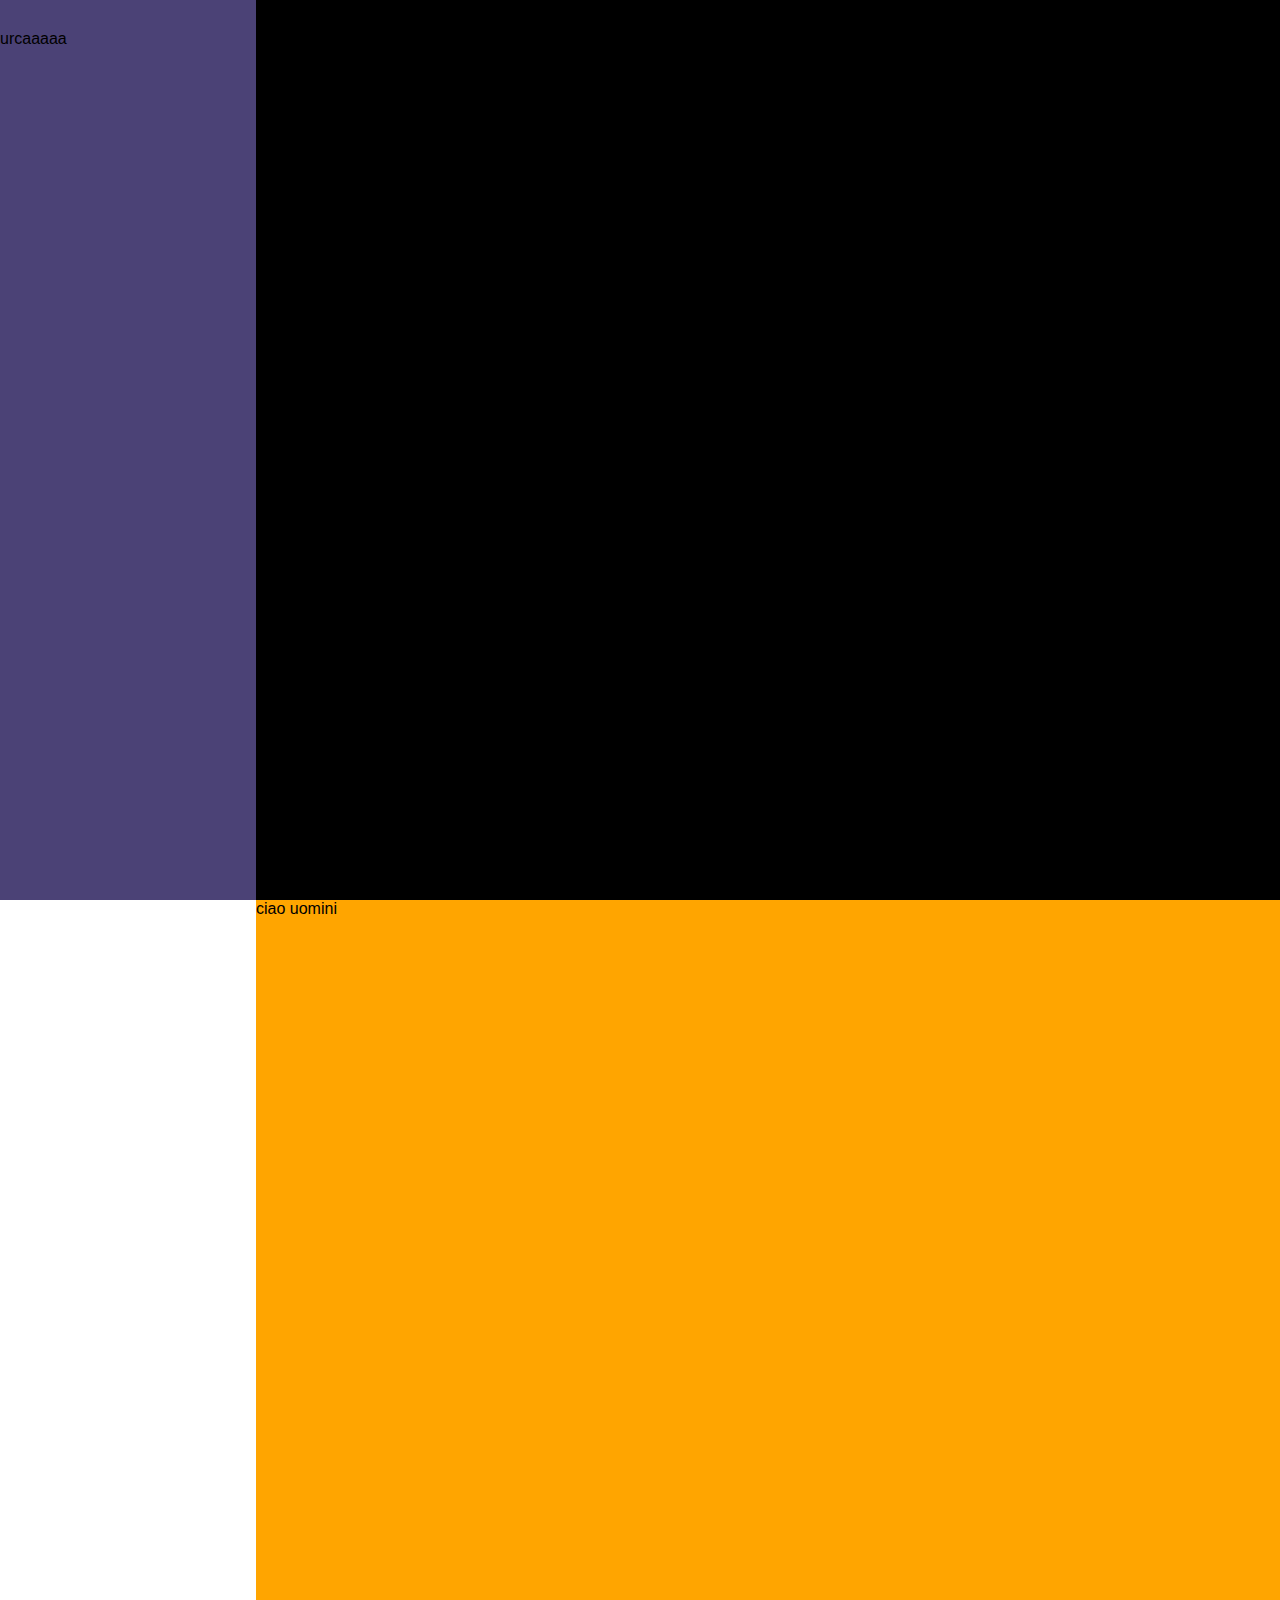
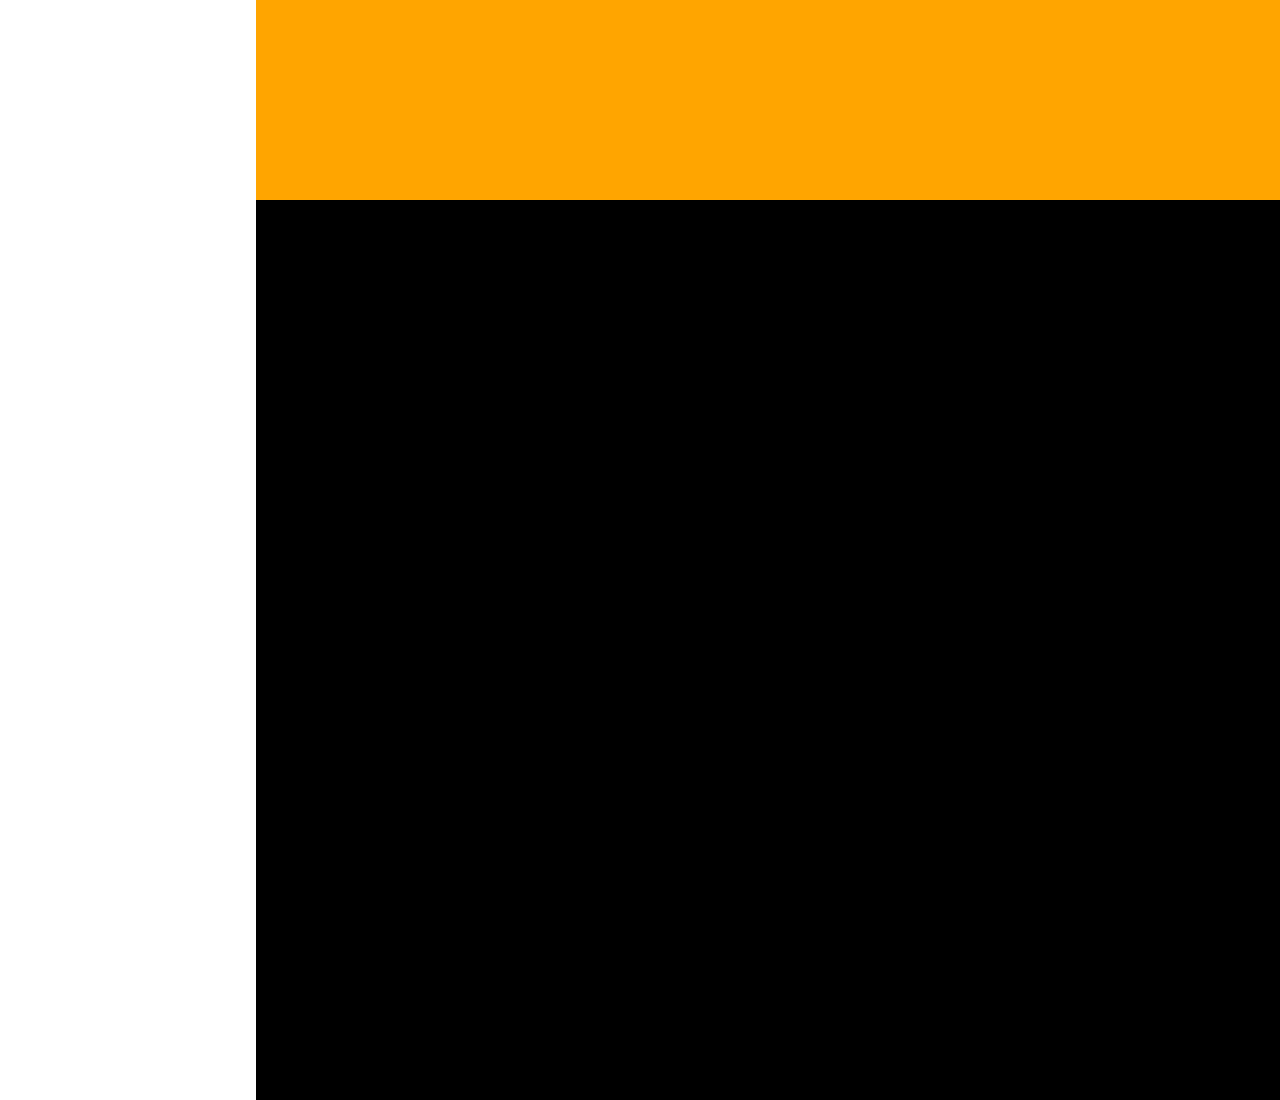
==== progetto html/prova.html @ 9f009034 "2 commit" ====
<html>
    <head>
        <title>porco</title>
        <link rel="stylesheet" href="css/styles_prove.css">
    </head>





    <body>
    
    <div class="wraper">
    <div class="hero_1">ciao bambini</div>
    <div class="hero_2">ciao uomini</div>
    <div class="side_bar">urcaaaaa</div>
    <div class="hero_1">diamine</div>
    </div>
    </body>




</html>
---- progetto html/css/styles_prove.css ----
*{
    border: 0;
    padding: 0;
    margin: 0;
    box-sizing: border-box;
    list-style: none;
    text-decoration: none;
    font-family:  Arial, Helvetica, sans-serif
}
    
    
    .wraper{
        display:block;
        position: relative;
    }

    .wraper .side_bar{
        position:fixed;
        width: 20%;
        height: 100%;
        background-color: #4b4276;
        padding: 30px 0;
    }

    .wraper .hero_1{
       
        height: 100%;
        width: 80%;
        background-position: center;
        
        background-size: cover;
        position: relative;
        background-color:  black;
        float: right;
    }
     .wraper .hero_2{
       
        height: 100%;
        width: 80%;
        background-position: center;
        
        background-size: cover;
        position: relative;
        background-color: orange;
        float: right;
    }
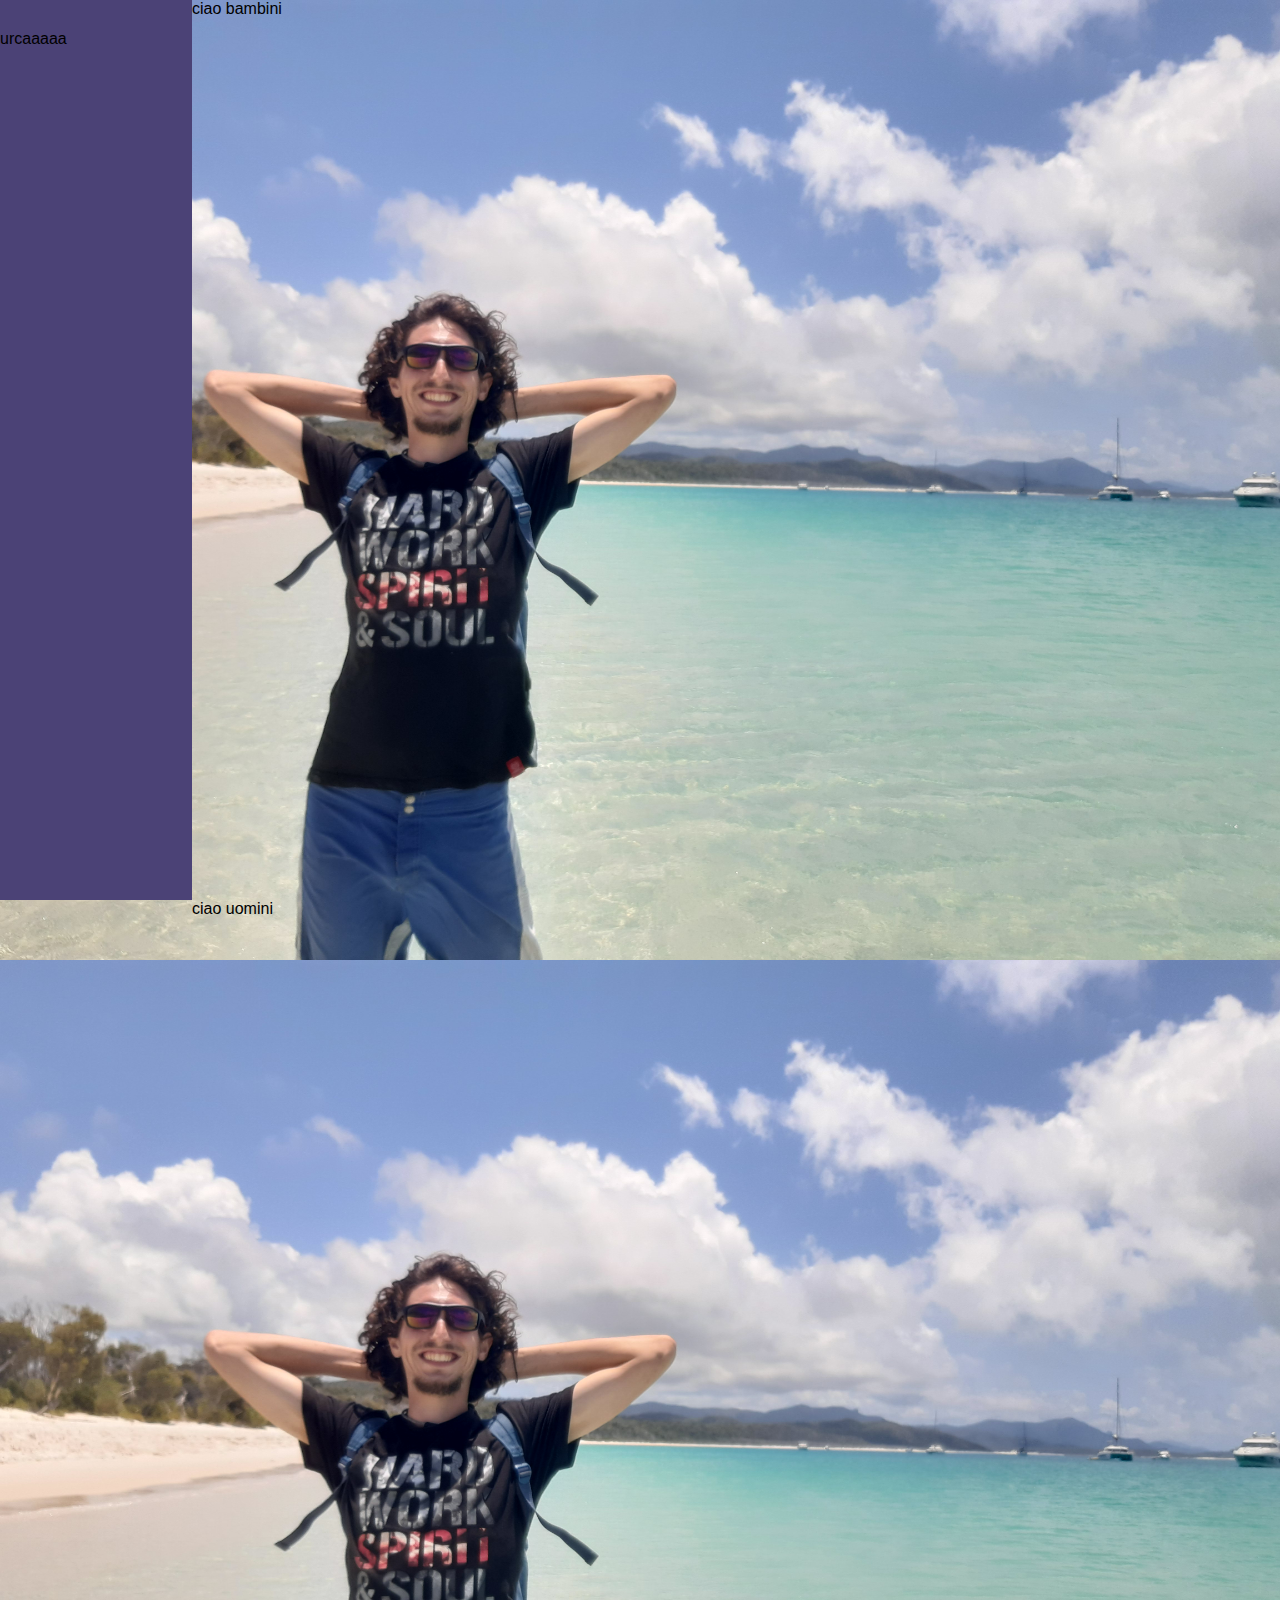
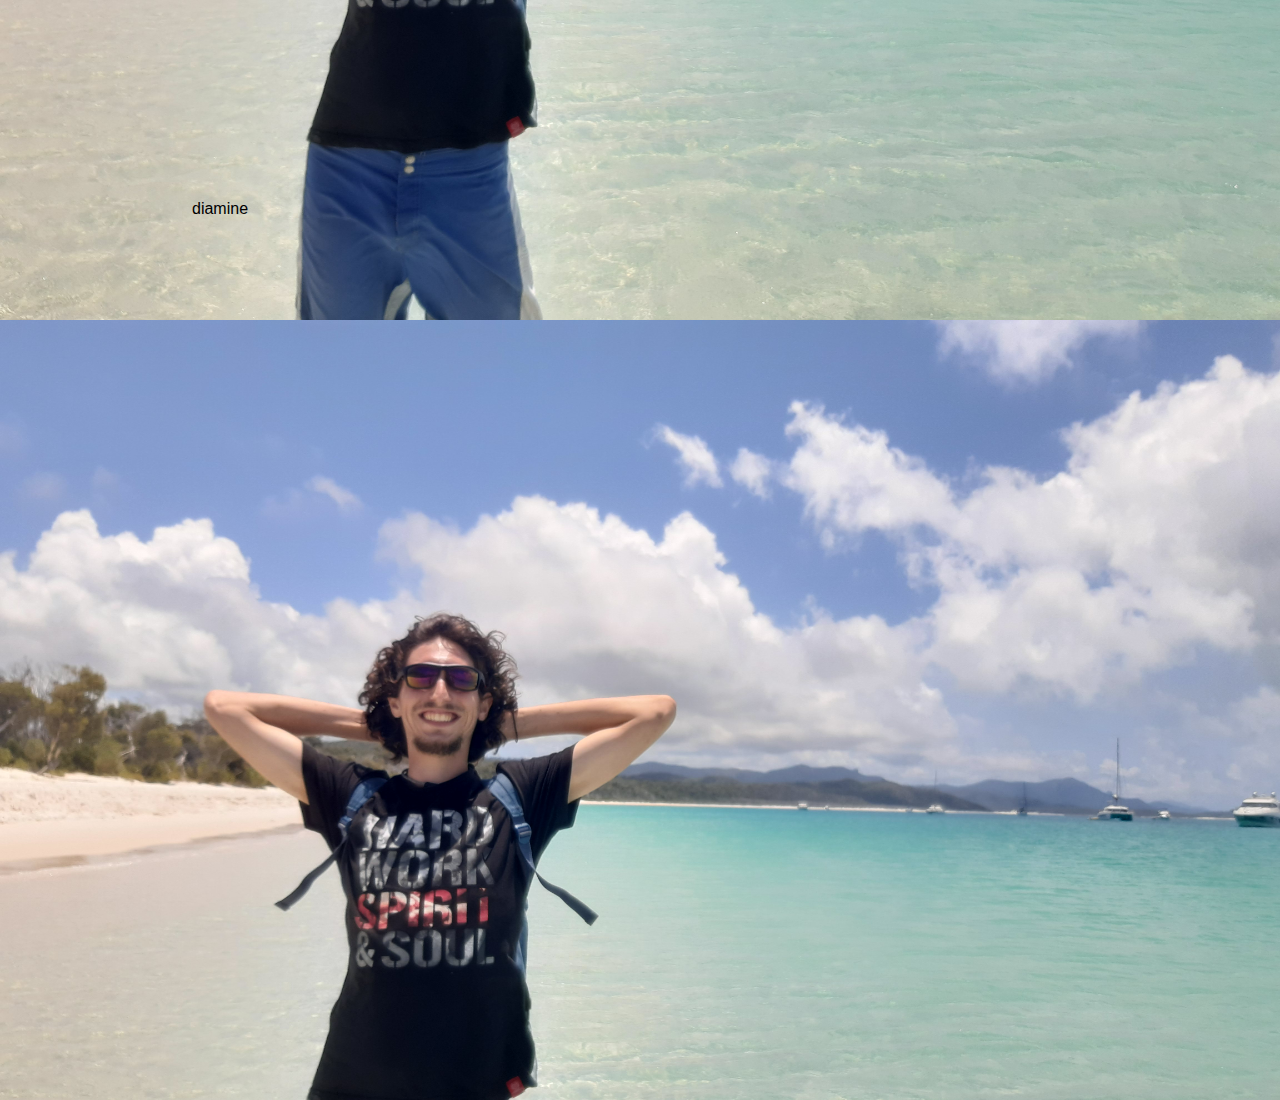
==== commit ee4170ca: "6-commit" ====
--- a/progetto html/prova.html
+++ b/progetto html/prova.html
@@ -14,7 +14,7 @@
     <div class="hero_1">ciao bambini</div>
     <div class="hero_2">ciao uomini</div>
     <div class="side_bar">urcaaaaa</div>
-    <div class="hero_1">diamine</div>
+    <div class="hero_3">diamine</div>
     </div>
     </body>
 
--- a/progetto html/css/styles_prove.css
+++ b/progetto html/css/styles_prove.css
@@ -6,6 +6,13 @@
     list-style: none;
     text-decoration: none;
     font-family:  Arial, Helvetica, sans-serif
+}
+    body{
+        background-image: url("../images/background.jpg");
+        background-size: contain;
+        width: 100%;
+        height: 100%;
+        
 }
     
     
@@ -16,7 +23,7 @@
 
     .wraper .side_bar{
         position:fixed;
-        width: 20%;
+        width: 15%;
         height: 100%;
         background-color: #4b4276;
         padding: 30px 0;
@@ -25,25 +32,52 @@
     .wraper .hero_1{
        
         height: 100%;
-        width: 80%;
+        width: 85%;
         background-position: center;
         
         background-size: cover;
         position: relative;
-        background-color:  black;
+        background-color: transparent;
         float: right;
     }
      .wraper .hero_2{
        
         height: 100%;
-        width: 80%;
+        width: 85%;
         background-position: center;
         
         background-size: cover;
         position: relative;
-        background-color: orange;
+        background-color: transparent;
+        float: right;
+    }
+
+    .wraper .hero_3{
+
+        height: 100%;
+        width: 85%;
+        background-position: center;
+        
+        background-size: cover;
+        position: relative;
+        background-color: transparent;
         float: right;
     }
     
+::-webkit-scrollbar{
+    width: 4px;
+    border-radius: .25rem;    }
 
+::-webkit-scrollbar-track{
+    background-color: #4b4276;
+
+}
+::-webkit-scrollbar-thumb{
+    background: white;
+    border-radius: .25rem;
+
+}
+::-webkit-scrollbar-thumb:hover{
+background: whitesmoke;
+}
    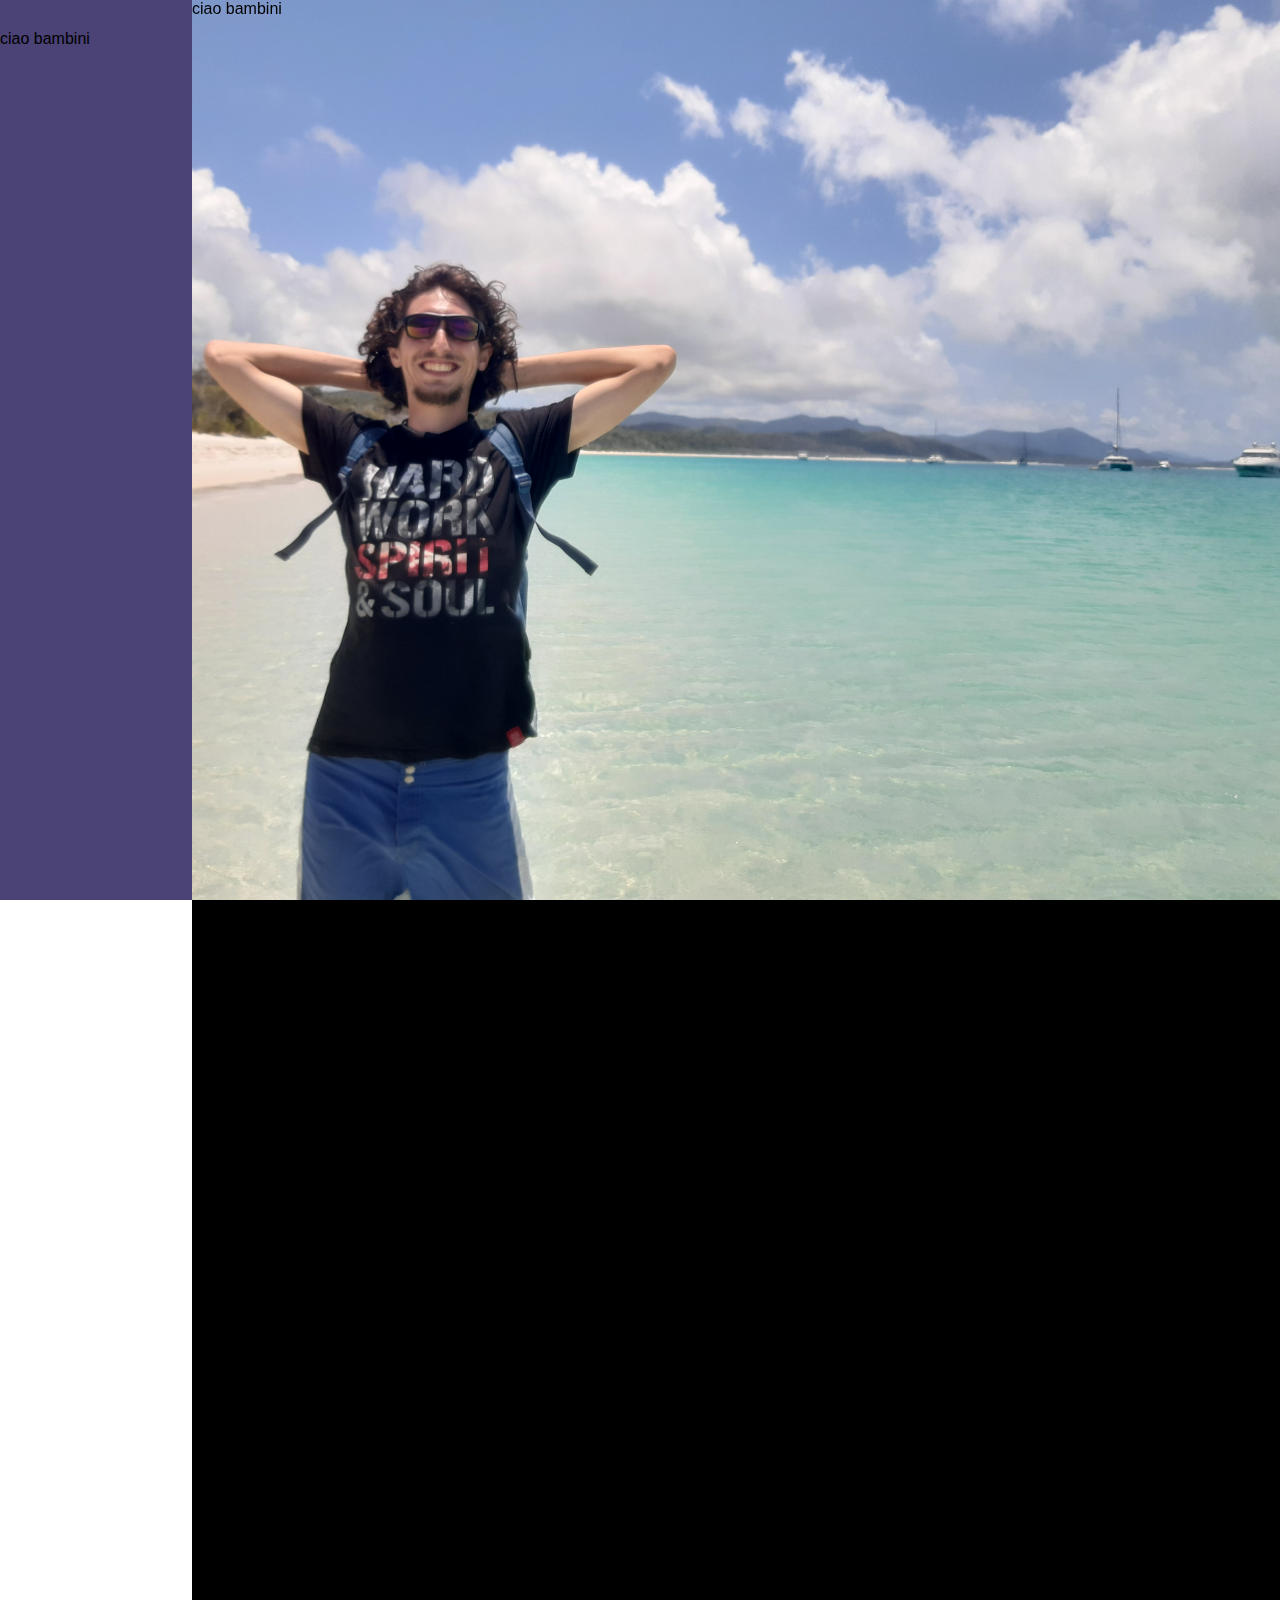
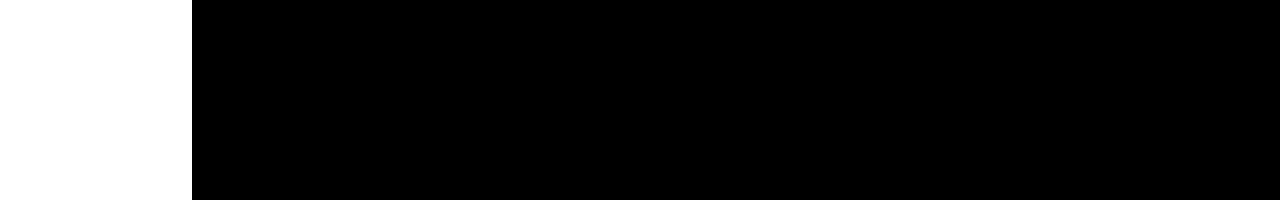
==== commit 9bb30306: "7-commit" ====
--- a/progetto html/prova.html
+++ b/progetto html/prova.html
@@ -1,8 +1,9 @@
 <html>
     <head>
         <title>porco</title>
+        <meta name="viewport" content="width=device-width, initial-scale=1.0">
         <link rel="stylesheet" href="css/styles_prove.css">
-    </head>
+        </head>
 
 
 
@@ -10,12 +11,34 @@
 
     <body>
     
-    <div class="wraper">
-    <div class="hero_1">ciao bambini</div>
-    <div class="hero_2">ciao uomini</div>
-    <div class="side_bar">urcaaaaa</div>
-    <div class="hero_3">diamine</div>
+    <div class="wraper">    
+         <div class="hero_1">
+            ciao bambini
+        </div>
     </div>
+
+    <div class="wraper">    
+        <div class="hero_2">
+           ciao bambini
+       </div>
+   </div>
+
+   <div class="wraper">    
+        <div class="hero_3">
+          ciao bambini
+        </div>
+    </div>
+
+    <div class="wraper">    
+        <div class="side_bar">
+           ciao bambini
+       </div>
+   </div>
+
+   
+
+
+    
     </body>
 
 
--- a/progetto html/css/styles_prove.css
+++ b/progetto html/css/styles_prove.css
@@ -8,11 +8,7 @@
     font-family:  Arial, Helvetica, sans-serif
 }
     body{
-        background-image: url("../images/background.jpg");
-        background-size: contain;
-        width: 100%;
-        height: 100%;
-        
+       
 }
     
     
@@ -21,7 +17,7 @@
         position: relative;
     }
 
-    .wraper .side_bar{
+    .side_bar{
         position:fixed;
         width: 15%;
         height: 100%;
@@ -29,38 +25,38 @@
         padding: 30px 0;
     }
 
-    .wraper .hero_1{
+     .hero_1{
+       
+        height: 100%;
+        width: 100%;
+        background-position: center;
+        background-image: url("../images/background.jpg");
+        background-size: cover;
+        position: fixed;
+        
+        float: right;
+    }
+      .hero_2{
        
         height: 100%;
         width: 85%;
         background-position: center;
         
         background-size: cover;
-        position: relative;
-        background-color: transparent;
-        float: right;
-    }
-     .wraper .hero_2{
-       
-        height: 100%;
-        width: 85%;
-        background-position: center;
-        
-        background-size: cover;
-        position: relative;
+        position: static;
         background-color: transparent;
         float: right;
     }
 
-    .wraper .hero_3{
+    .hero_3{
 
         height: 100%;
         width: 85%;
         background-position: center;
         
         background-size: cover;
-        position: relative;
-        background-color: transparent;
+        position: static;
+        background-color: black;
         float: right;
     }
     
@@ -80,4 +76,6 @@
 ::-webkit-scrollbar-thumb:hover{
 background: whitesmoke;
 }
+
+
    